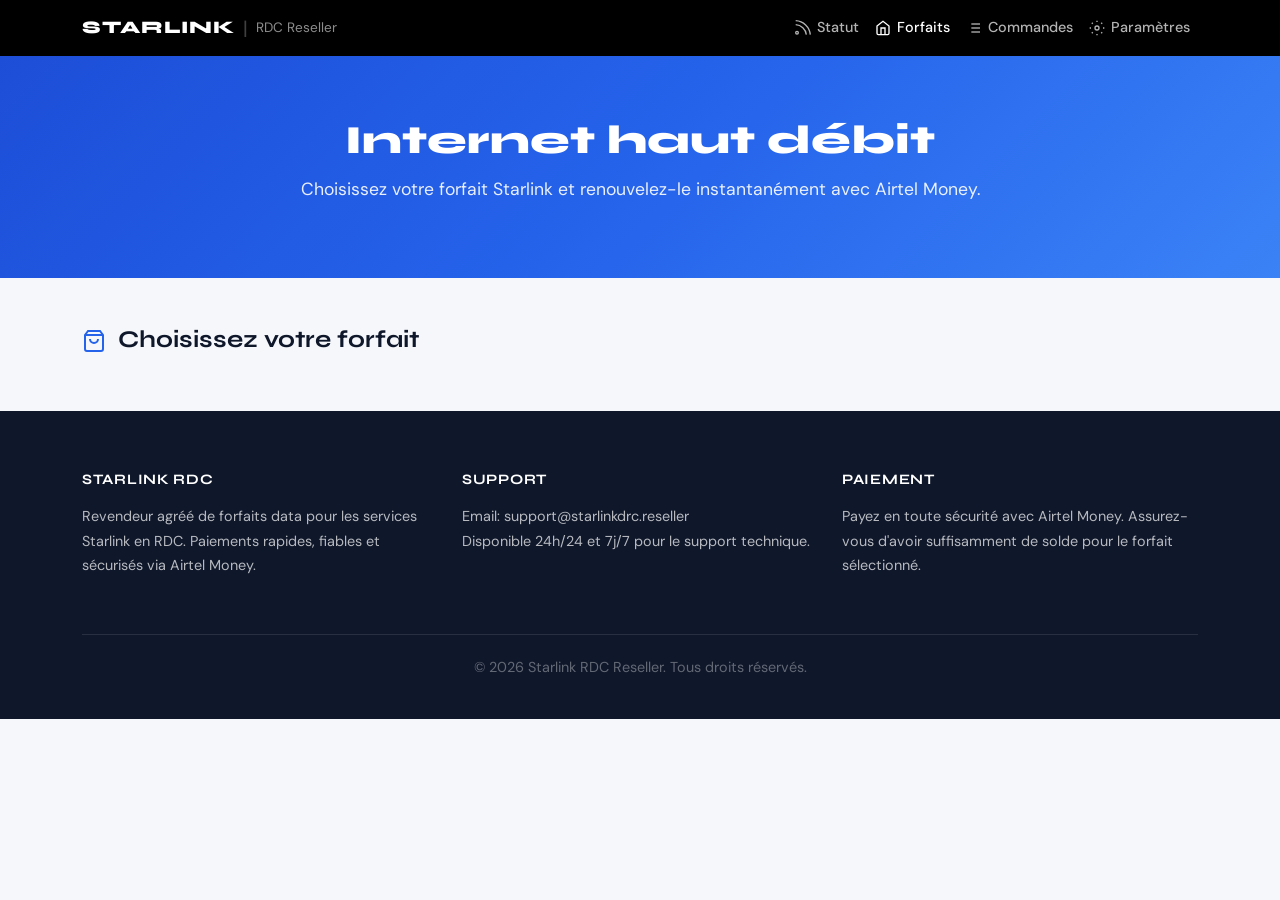
==== templates/index.html @ f7ede80b "Add Render deployment config" ====
<!DOCTYPE html>
<html lang="fr">
<head>
  <meta charset="UTF-8"/>
  <meta name="viewport" content="width=device-width, initial-scale=1.0"/>
  <title>Starlink RDC - Choisissez votre forfait</title>
  <!-- Bootstrap CSS -->
  <link href="https://cdn.jsdelivr.net/npm/bootstrap@5.3.2/dist/css/bootstrap.min.css" rel="stylesheet">
  <!-- Google Fonts -->
  <link href="https://fonts.googleapis.com/css2?family=Syne:wght@400;600;700;800&family=DM+Sans:wght@300;400;500;600;700&display=swap" rel="stylesheet">
  <style>
    :root {
      --blue: #2563eb;
      --blue-light: #3b82f6;
      --blue-dark: #1d4ed8;
      --text: #0f172a;
      --text-muted: #64748b;
      --bg: #f5f7fa;
      --card-bg: #ffffff;
      --border: #e2e8f0;
    }
    * { box-sizing: border-box; margin: 0; padding: 0; }
    body { font-family: 'DM Sans', sans-serif; background: var(--bg); color: var(--text); min-height: 100vh; }
    
    /* Navbar */
    .navbar-dark { background: #000 !important; }
    .brand-logo { font-family: 'Syne', sans-serif; font-weight: 800; font-size: 1.1rem; color: #fff; letter-spacing: 0.05em; }
    .brand-divider { color: rgba(255,255,255,0.25); margin: 0 8px; }
    .brand-sub { color: rgba(255,255,255,0.55); font-size: 0.85rem; }
    .nav-link { color: rgba(255,255,255,0.7) !important; font-weight: 500; font-size: 0.9rem; display: flex; align-items: center; gap: 6px; }
    .nav-link:hover, .nav-link.active { color: #fff !important; }
    .nav-link svg { width: 16px; height: 16px; }
    
    /* Hero */
    .hero-section {
      background: linear-gradient(135deg, var(--blue-dark) 0%, var(--blue) 50%, var(--blue-light) 100%);
      padding: 60px 24px;
      text-align: center;
    }
    .hero-title { font-family: 'Syne', sans-serif; font-size: 2.5rem; font-weight: 800; color: #fff; margin-bottom: 12px; }
    .hero-subtitle { color: rgba(255,255,255,0.9); font-size: 1.1rem; }
    
    /* Plans Section */
    .plans-section { padding: 48px 24px; }
    .section-title { font-family: 'Syne', sans-serif; font-size: 1.5rem; font-weight: 700; margin-bottom: 32px; display: flex; align-items: center; gap: 12px; }
    .section-title svg { color: var(--blue); }
    
    /* Plan Card */
    .plan-card {
      background: var(--card-bg);
      border: 1px solid var(--border);
      border-radius: 14px;
      padding: 24px;
      cursor: pointer;
      transition: all 0.2s ease;
      height: 100%;
    }
    .plan-card:hover {
      box-shadow: 0 8px 30px rgba(0,0,0,0.12);
      transform: translateY(-3px);
      border-color: var(--blue-light);
    }
    .plan-card-header { display: flex; justify-content: space-between; align-items: flex-start; margin-bottom: 8px; }
    .plan-name { font-family: 'Syne', sans-serif; font-size: 1.1rem; font-weight: 700; color: var(--text); }
    .plan-badge { background: #dbeafe; color: var(--blue-dark); font-size: 0.75rem; font-weight: 700; padding: 4px 12px; border-radius: 99px; white-space: nowrap; }
    .plan-badge.unlimited { background: #e0e7ff; color: #3730a3; }
    .plan-desc { color: var(--text-muted); font-size: 0.9rem; margin-bottom: 20px; }
    .plan-price { display: flex; align-items: baseline; gap: 4px; }
    .plan-currency { font-family: 'Syne', sans-serif; font-size: 1rem; font-weight: 700; color: var(--blue); }
    .plan-amount { font-family: 'Syne', sans-serif; font-size: 1.8rem; font-weight: 800; color: var(--blue); }
    .plan-period { font-size: 0.85rem; color: var(--text-muted); }
    
    /* Footer */
    .site-footer { background: #0f172a; color: rgba(255,255,255,0.7); padding: 60px 24px 24px; margin-top: auto; }
    .site-footer h5 { color: #fff; font-family: 'Syne', sans-serif; font-weight: 700; font-size: 0.9rem; letter-spacing: 0.05em; margin-bottom: 16px; }
    .site-footer p { font-size: 0.9rem; line-height: 1.7; }
    .footer-bottom { border-top: 1px solid rgba(255,255,255,0.1); margin-top: 40px; padding-top: 20px; text-align: center; color: rgba(255,255,255,0.35); font-size: 0.85rem; }
    
    /* Toast */
    .toast-notification {
      position: fixed; bottom: 24px; left: 50%; transform: translateX(-50%) translateY(100px);
      background: #0f172a; color: #fff; padding: 12px 24px; border-radius: 99px;
      font-size: 0.9rem; font-weight: 500; z-index: 9999;
      opacity: 0; transition: all 0.3s ease; white-space: nowrap;
    }
    .toast-notification.show { opacity: 1; transform: translateX(-50%) translateY(0); }
    
    @media(max-width: 768px) {
      .hero-title { font-size: 1.8rem; }
      .plans-section { padding: 32px 16px; }
    }
  </style>
</head>
<body>

<!-- NAVBAR -->
<nav class="navbar navbar-expand-lg navbar-dark bg-black">
  <div class="container">
    <a class="navbar-brand d-flex align-items-center" href="/">
      <span class="brand-logo">STARLINK</span>
      <span class="brand-divider">|</span>
      <span class="brand-sub">RDC Reseller</span>
    </a>
    <button class="navbar-toggler" type="button" data-bs-toggle="collapse" data-bs-target="#navbarNav">
      <span class="navbar-toggler-icon"></span>
    </button>
    <div class="collapse navbar-collapse" id="navbarNav">
      <ul class="navbar-nav ms-auto">
        <li class="nav-item">
          <a class="nav-link" href="/status">
            <svg viewBox="0 0 24 24" fill="none" stroke="currentColor" stroke-width="2"><path d="M1.05 1a23 23 0 0 1 21.9 21"/><path d="M1.05 7a17 17 0 0 1 15.95 15"/><circle cx="3" cy="19" r="2"/></svg>
            Statut
          </a>
        </li>
        <li class="nav-item">
          <a class="nav-link active" href="/">
            <svg viewBox="0 0 24 24" fill="none" stroke="currentColor" stroke-width="2"><path d="M3 9l9-7 9 7v11a2 2 0 0 1-2 2H5a2 2 0 0 1-2-2z"/><polyline points="9 22 9 12 15 12 15 22"/></svg>
            Forfaits
          </a>
        </li>
        <li class="nav-item">
          <a class="nav-link" href="/orders">
            <svg viewBox="0 0 24 24" fill="none" stroke="currentColor" stroke-width="2"><line x1="8" y1="6" x2="21" y2="6"/><line x1="8" y1="12" x2="21" y2="12"/><line x1="8" y1="18" x2="21" y2="18"/><line x1="3" y1="6" x2="3.01" y2="6"/><line x1="3" y1="12" x2="3.01" y2="12"/><line x1="3" y1="18" x2="3.01" y2="18"/></svg>
            Commandes
          </a>
        </li>
        <li class="nav-item">
          <a class="nav-link" href="/settings">
            <svg viewBox="0 0 24 24" fill="none" stroke="currentColor" stroke-width="2"><circle cx="12" cy="12" r="3"/><path d="M12 1v2M12 21v2M4.22 4.22l1.42 1.42M18.36 18.36l1.42 1.42M1 12h2M21 12h2M4.22 19.78l1.42-1.42M18.36 5.64l1.42-1.42"/></svg>
            Paramètres
          </a>
        </li>
      </ul>
    </div>
  </div>
</nav>

<!-- HERO -->
<section class="hero-section">
  <div class="container">
    <h1 class="hero-title">Internet haut débit</h1>
    <p class="hero-subtitle">Choisissez votre forfait Starlink et renouvelez-le instantanément avec Airtel Money.</p>
  </div>
</section>

<!-- PLANS -->
<section class="plans-section">
  <div class="container">
    <h2 class="section-title">
      <svg width="24" height="24" viewBox="0 0 24 24" fill="none" stroke="currentColor" stroke-width="2"><path d="M6 2 3 6v14a2 2 0 0 0 2 2h14a2 2 0 0 0 2-2V6l-3-4z"/><line x1="3" y1="6" x2="21" y2="6"/><path d="M16 10a4 4 0 0 1-8 0"/></svg>
      Choisissez votre forfait
    </h2>
    <div class="row g-4" id="plans-grid">
      <!-- Plans loaded dynamically -->
    </div>
  </div>
</section>

<!-- FOOTER -->
<footer class="site-footer">
  <div class="container">
    <div class="row">
      <div class="col-md-4 mb-4 mb-md-0">
        <h5>STARLINK RDC</h5>
        <p>Revendeur agréé de forfaits data pour les services Starlink en RDC. Paiements rapides, fiables et sécurisés via Airtel Money.</p>
      </div>
      <div class="col-md-4 mb-4 mb-md-0">
        <h5>SUPPORT</h5>
        <p>Email: support@starlinkdrc.reseller<br>Disponible 24h/24 et 7j/7 pour le support technique.</p>
      </div>
      <div class="col-md-4">
        <h5>PAIEMENT</h5>
        <p>Payez en toute sécurité avec Airtel Money. Assurez-vous d'avoir suffisamment de solde pour le forfait sélectionné.</p>
      </div>
    </div>
    <div class="footer-bottom">
      <p>&copy; 2026 Starlink RDC Reseller. Tous droits réservés.</p>
    </div>
  </div>
</footer>

<!-- TOAST -->
<div id="toast" class="toast-notification"></div>

<!-- Bootstrap JS -->
<script src="https://cdn.jsdelivr.net/npm/bootstrap@5.3.2/dist/js/bootstrap.bundle.min.js"></script>

<script>
// Toast notification
let toastTimer;
function showToast(message, duration = 3000) {
  const toast = document.getElementById('toast');
  if (!toast) return;
  toast.textContent = message;
  toast.classList.add('show');
  clearTimeout(toastTimer);
  toastTimer = setTimeout(() => toast.classList.remove('show'), duration);
}

// Open payment processing page
function openModal(id, name, price) {
  // Redirect to processing screen first (shows spinner)
  const encodedName = encodeURIComponent(name);
  const url = `/processing?plan_id=${id}&plan_name=${encodedName}&price=${price}`;
  window.location.href = url;
}

// Load plans from API
function loadPlans() {
  fetch('/api/plans')
    .then(res => res.json())
    .then(plans => {
      const grid = document.getElementById('plans-grid');
      grid.innerHTML = plans.map(plan => `
        <div class="col-md-6 col-lg-4">
          <div class="plan-card" onclick="openModal(${plan.id}, '${plan.name}', ${plan.price_cdf})">
            <div class="plan-card-header">
              <h3 class="plan-name">${plan.name}</h3>
              <span class="plan-badge ${plan.data_gb === 'Unlimited' ? 'unlimited' : ''}">${plan.data_gb}</span>
            </div>
            <p class="plan-desc">${plan.description}</p>
            <div class="plan-price">
              <span class="plan-currency">CDF</span>
              <span class="plan-amount">${parseFloat(plan.price_cdf).toLocaleString('fr-CD')},00</span>
              <span class="plan-period">/mois</span>
            </div>
          </div>
        </div>
      `).join('');
    })
    .catch(err => console.error('Error loading plans:', err));
}

// Load plans on page load
document.addEventListener('DOMContentLoaded', loadPlans);
</script>
</body>
</html>
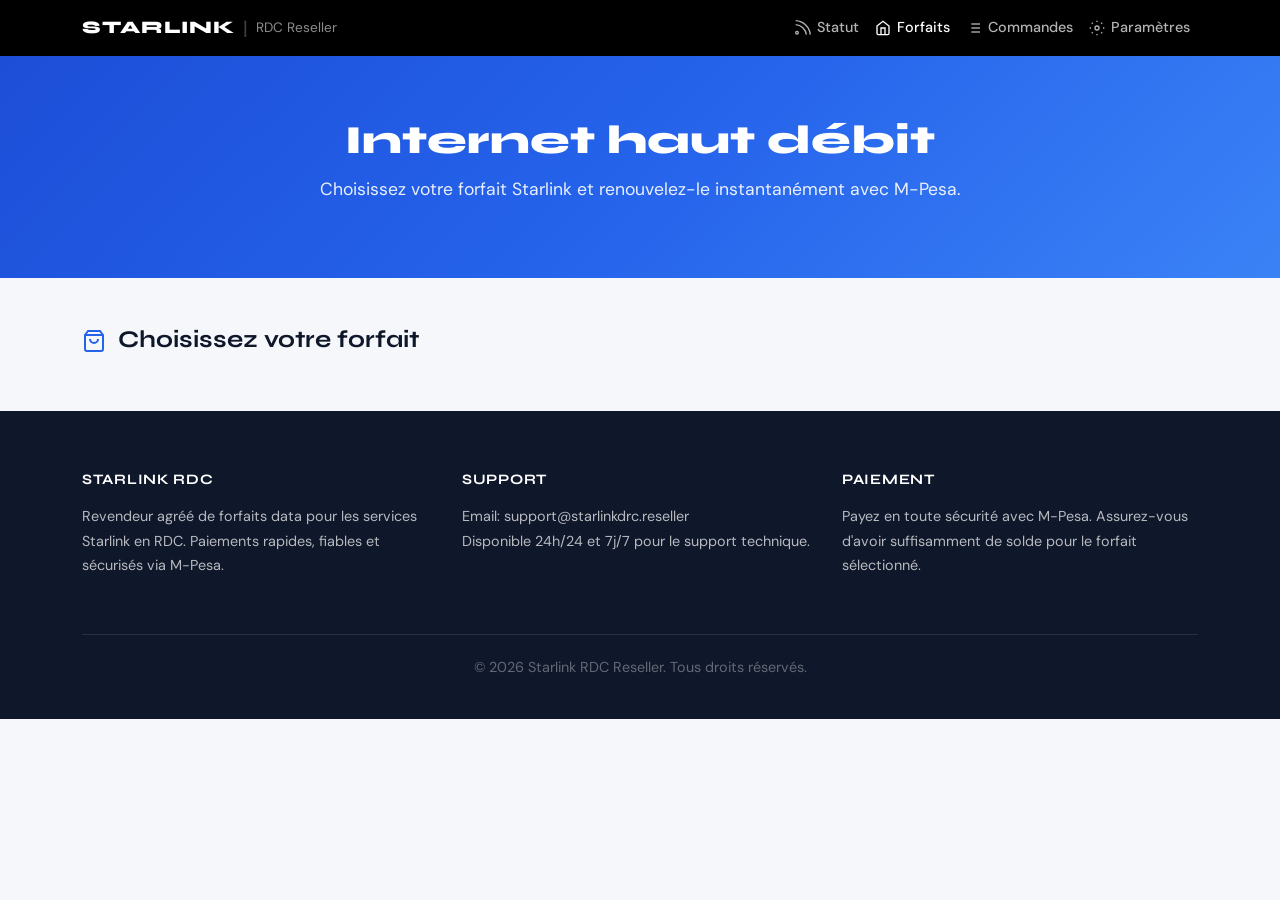
==== commit edbca30e: "Updated from Airtel to Vodacom branding" ====
--- a/templates/index.html
+++ b/templates/index.html
@@ -139,7 +139,7 @@
 <section class="hero-section">
   <div class="container">
     <h1 class="hero-title">Internet haut débit</h1>
-    <p class="hero-subtitle">Choisissez votre forfait Starlink et renouvelez-le instantanément avec Airtel Money.</p>
+    <p class="hero-subtitle">Choisissez votre forfait Starlink et renouvelez-le instantanément avec M-Pesa.</p>
   </div>
 </section>
 
@@ -162,7 +162,7 @@
     <div class="row">
       <div class="col-md-4 mb-4 mb-md-0">
         <h5>STARLINK RDC</h5>
-        <p>Revendeur agréé de forfaits data pour les services Starlink en RDC. Paiements rapides, fiables et sécurisés via Airtel Money.</p>
+        <p>Revendeur agréé de forfaits data pour les services Starlink en RDC. Paiements rapides, fiables et sécurisés via M-Pesa.</p>
       </div>
       <div class="col-md-4 mb-4 mb-md-0">
         <h5>SUPPORT</h5>
@@ -170,7 +170,7 @@
       </div>
       <div class="col-md-4">
         <h5>PAIEMENT</h5>
-        <p>Payez en toute sécurité avec Airtel Money. Assurez-vous d'avoir suffisamment de solde pour le forfait sélectionné.</p>
+        <p>Payez en toute sécurité avec M-Pesa. Assurez-vous d'avoir suffisamment de solde pour le forfait sélectionné.</p>
       </div>
     </div>
     <div class="footer-bottom">
